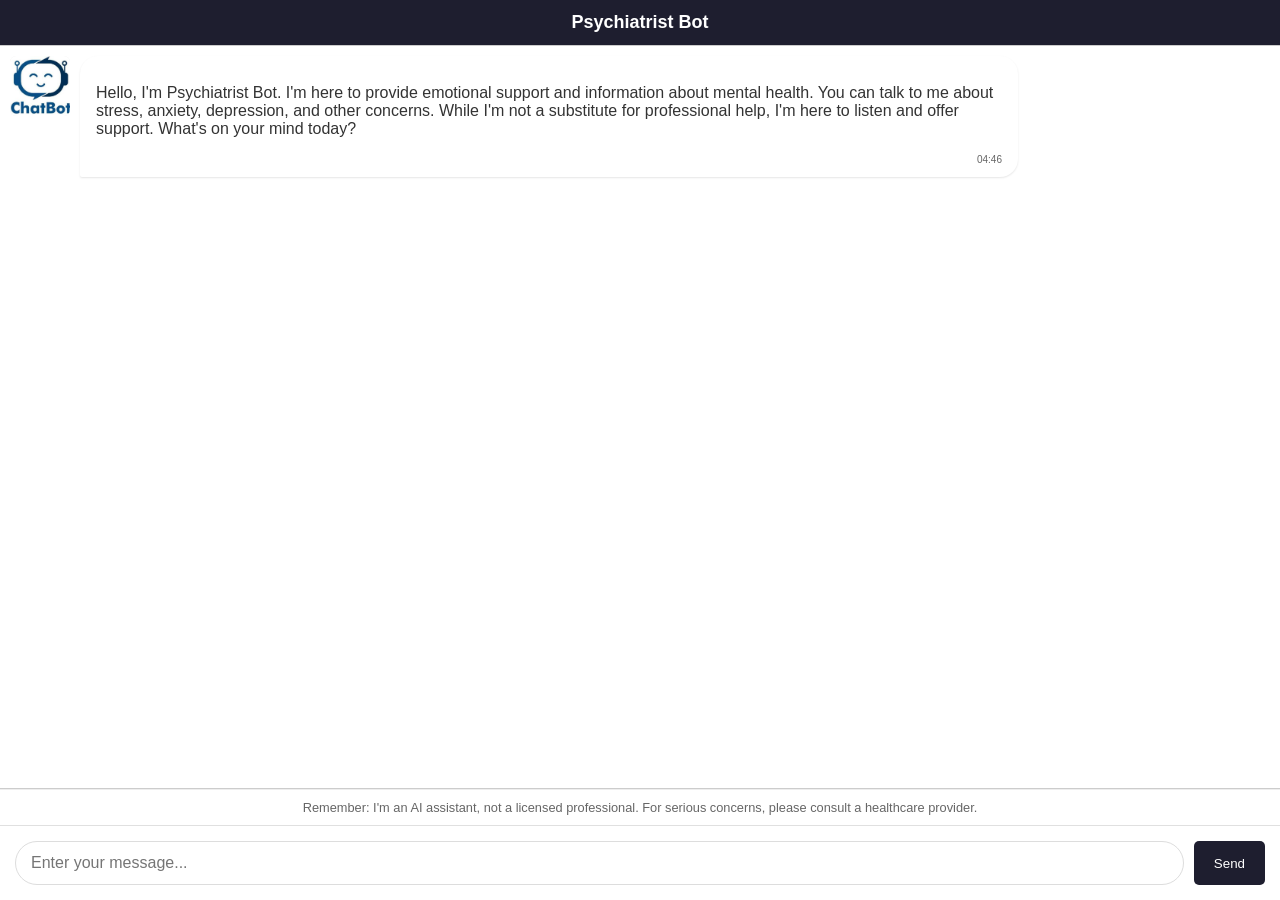
==== index.html @ 3eaaec95 "Add files via upload" ====
<!DOCTYPE html>
<html lang="en">
<head>
    <meta charset="UTF-8">
    <meta name="viewport" content="width=device-width, initial-scale=1.0">
    <title>Psychiatrist Bot</title>
    <style>
        body {
            font-family: Arial, sans-serif;
            margin: 0;
            padding: 0;
            background-color: #f2f2f2;
            display: flex;
            flex-direction: column;
            height: 100vh;
        }
        
        .app-bar {
            background-color: #1e1e2f;
            color: white;
            padding: 12px;
            text-align: center;
            font-size: 18px;
            font-weight: bold;
        }
        
        .chat-container {
            flex: 1;
            overflow-y: auto;
            padding: 10px;
            display: flex;
            flex-direction: column;
            background-color: #fff;
            border-top: 1px solid #ccc;
            border-bottom: 1px solid #ccc;
        }
        
        .message {
            display: flex;
            max-width: 80%;
            gap: 10px;
            margin-bottom: 15px;
        }
        
        .user {
            align-self: flex-end;
            flex-direction: row-reverse;
        }
        
        .bot {
            align-self: flex-start;
        }
        
        .avatar {
            width: 60px;
            height: 60px;
            border-radius: 10%;
            overflow: hidden;
            flex-shrink: 0;
            background-color: #f0f0f0;
        }
        
        .avatar img {
            width: 100%;
            height: 100%;
            object-fit: cover;
        }
        
        .bubble {
            padding: 12px 16px;
            border-radius: 18px;
            position: relative;
            word-wrap: break-word;
            max-width: calc(100% - 50px);
        }
        
        .user .bubble {
            background-color: #4a76a8;
            color: white;
            border-bottom-right-radius: 2px;
        }
        
        .bot .bubble {
            background-color: white;
            color: #333;
            border-bottom-left-radius: 2px;
            box-shadow: 0 1px 2px rgba(0,0,0,0.1);
        }
        
        .timestamp {
            font-size: 10px;
            color: #666;
            display: block;
            text-align: right;
            margin-top: 5px;
        }
        
        .input-bar {
            display: flex;
            padding: 15px;
            background-color: white;
            border-top: 1px solid #e0e0e0;
        }
        
        #user-input {
            flex: 1;
            padding: 12px 15px;
            border: 1px solid #ddd;
            border-radius: 24px;
            outline: none;
            font-size: 1em;
        }
        
        button {
            padding: 10px 20px;
            margin-left: 10px;
            background-color: #1e1e2f;
            color: white;
            border: none;
            border-radius: 5px;
            cursor: pointer;
        }
        
        button:hover {
            background-color: #3a6698;
        }
        
        .disclaimer {
            font-size: 0.8em;
            color: #666;
            padding: 10px 20px;
            text-align: center;
            border-top: 1px solid #eee;
            background-color: white;
        }
    </style>
</head>
<body>
    <div class="app-bar">Psychiatrist Bot</div>

    <div class="chat-container" id="chat-container">
        <!-- Messages will appear here -->
    </div>

    <div class="disclaimer">
        Remember: I'm an AI assistant, not a licensed professional. For serious concerns, please consult a healthcare provider.
    </div>

    <div class="input-bar">
        <input type="text" id="user-input" placeholder="Enter your message..." />
        <button onclick="sendMessage()">Send</button>
    </div>

    <script>
        // Function to create a message with avatar and timestamp
        function createMessage(sender, text) {
            const container = document.createElement('div');
            container.classList.add('message', sender === 'user' ? 'user' : 'bot');

            const avatar = document.createElement('div');
            avatar.classList.add('avatar');
            avatar.innerHTML = `<img src="/static/${sender === 'user' ? 'avatar_user.png' : 'avatar_bot.png'}" alt="${sender === 'user' ? 'User' : 'Bot'} avatar">`;

            const content = document.createElement('div');
            content.classList.add('bubble');
            const time = new Date().toTimeString().split(' ')[0].slice(0, 5);

            // Format text with paragraphs
            const formattedText = text.replace(/\n/g, '<br>');
            content.innerHTML = `<p>${formattedText}</p><span class="timestamp">${time}</span>`;

            container.appendChild(avatar);
            container.appendChild(content);

            document.getElementById('chat-container').appendChild(container);
            document.getElementById('chat-container').scrollTop = document.getElementById('chat-container').scrollHeight;
        }

        // Function to initialize the chatbot with an introduction message
        function startChat() {
            const introMessage = "Hello, I'm Psychiatrist Bot. I'm here to provide emotional support and information about mental health. You can talk to me about stress, anxiety, depression, and other concerns. While I'm not a substitute for professional help, I'm here to listen and offer support. What's on your mind today?";
            createMessage("bot", introMessage);
        }

        // Function to send a message and get the bot's response
        async function sendMessage() {
            const input = document.getElementById("user-input");
            const msg = input.value.trim();
            if (!msg) return;

            createMessage("user", msg);
            input.value = "";

            // Show typing indicator
            const typingIndicator = document.createElement('div');
            typingIndicator.classList.add('message', 'bot');
            typingIndicator.innerHTML = `
                <div class="avatar">
                    <img src="/static/bot_avatar.png" alt="Bot avatar">
                </div>
                <div class="bubble">
                    <p>Typing...</p>
                </div>
            `;
            document.getElementById('chat-container').appendChild(typingIndicator);
            document.getElementById('chat-container').scrollTop = document.getElementById('chat-container').scrollHeight;

            try {
                const response = await fetch("/get", {
                    method: "POST",
                    headers: {'Content-Type': 'application/json'},
                    body: JSON.stringify({ message: msg })
                });

                const data = await response.json();
                
                // Remove typing indicator
                document.getElementById('chat-container').removeChild(typingIndicator);
                
                // Add bot response
                createMessage("bot", data.response);
            } catch (error) {
                document.getElementById('chat-container').removeChild(typingIndicator);
                createMessage("bot", "Sorry, I'm having trouble connecting. Please try again later.");
            }
        }

        // Handle Enter key press
        document.getElementById('user-input').addEventListener('keypress', function(e) {
            if (e.key === 'Enter') {
                sendMessage();
            }
        });

        // Initialize the chat when the page loads
        window.onload = startChat;
    </script>
</body>
</html>
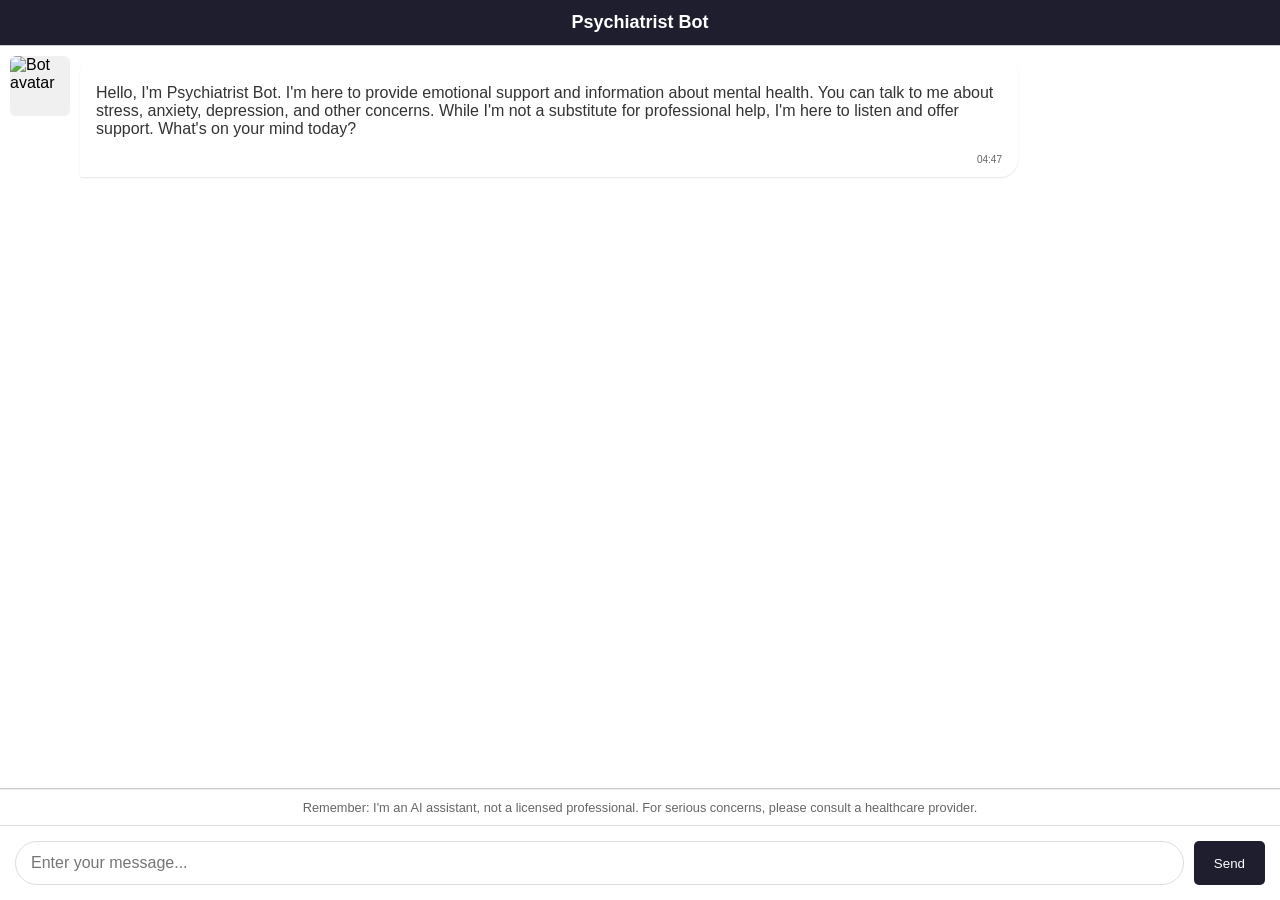
==== commit 11ac4cf4: "Update index.html" ====
--- a/index.html
+++ b/index.html
@@ -159,7 +159,7 @@
 
             const avatar = document.createElement('div');
             avatar.classList.add('avatar');
-            avatar.innerHTML = `<img src="/static/${sender === 'user' ? 'avatar_user.png' : 'avatar_bot.png'}" alt="${sender === 'user' ? 'User' : 'Bot'} avatar">`;
+            avatar.innerHTML = `<img src="${sender === 'user' ? 'avatar_user.png' : 'avatar_bot.png'}" alt="${sender === 'user' ? 'User' : 'Bot'} avatar">`;
 
             const content = document.createElement('div');
             content.classList.add('bubble');
@@ -236,4 +236,4 @@
         window.onload = startChat;
     </script>
 </body>
-</html>+</html>
